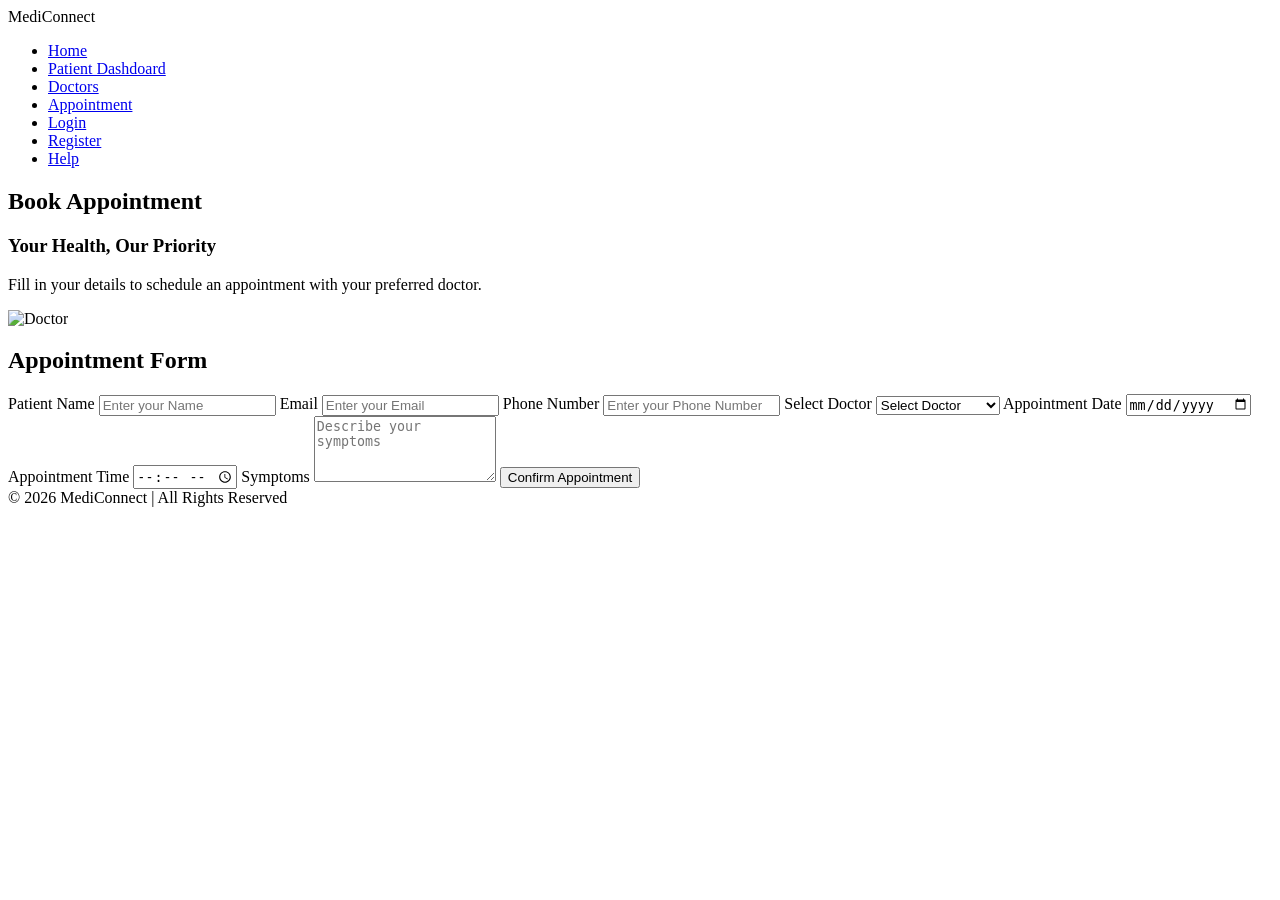
==== appointment.html @ 06fa48a0 "Add files via upload" ====
<!DOCTYPE html>
<html lang="en">
<head>
    <meta charset="UTF-8">
    <meta name="viewport" content="width=device-width, initial-scale=1.0">
    <title>MediConnect - Appointment</title>

    <link rel="stylesheet" href="css/style.css">
    <link rel="icon" type="image/jpeg" href="img/download.jpg"></head>

<body>

    <!-- Navbar -->

    <nav class="navbar">

        <div class="logo">MediConnect</div>

        <ul class="nav-links">
            <li><a href="index.html">Home</a></li>
            <li><a href="patient-dashboard.html">Patient Dashdoard</a></li>
            <li><a href="doctors.html">Doctors</a></li>
            <li><a href="appointment.html">Appointment</a></li>
            <li><a href="login.html">Login</a></li>
            <li><a href="register.html">Register</a></li>
            <li><a href="help.html">Help</a></li>
        </ul>

    </nav>

    <!-- Appointment Section -->

    <section class="main-container">

        <div class="left-side-style">

            <h1>Book Appointment</h1>

            <h3>Your Health, Our Priority</h3>

            <p>
                Fill in your details to schedule an appointment
                with your preferred doctor.
            </p>

            <img src="img/images.jpg" alt="Doctor" width="300">

        </div>

        <div class="login-card">

            <h2>Appointment Form</h2>

            <form>

                <label>Patient Name</label>

                <input
                type="text"
                placeholder="Enter your Name"
                required>

                <label>Email</label>

                <input
                type="email"
                placeholder="Enter your Email"
                required>

                <label>Phone Number</label>

                <input
                type="tel"
                placeholder="Enter your Phone Number"
                required>

                <label>Select Doctor</label>

                <select required>

                    <option>Select Doctor</option>

                    <option>Dr. Priya Sharma</option>

                    <option>Dr. Rahul Kumar</option>

                    <option>Dr. Anitha Rao</option>

                </select>

                <label>Appointment Date</label>

                <input
                type="date"
                required>

                <label>Appointment Time</label>

                <input
                type="time"
                required>

                <label>Symptoms</label>

                <textarea
                rows="4"
                placeholder="Describe your symptoms"></textarea>

                <button type="submit">

                    Confirm Appointment

                </button>

            </form>

        </div>

    </section>

    <footer>

        © 2026 MediConnect | All Rights Reserved

    </footer>

</body>
</html>
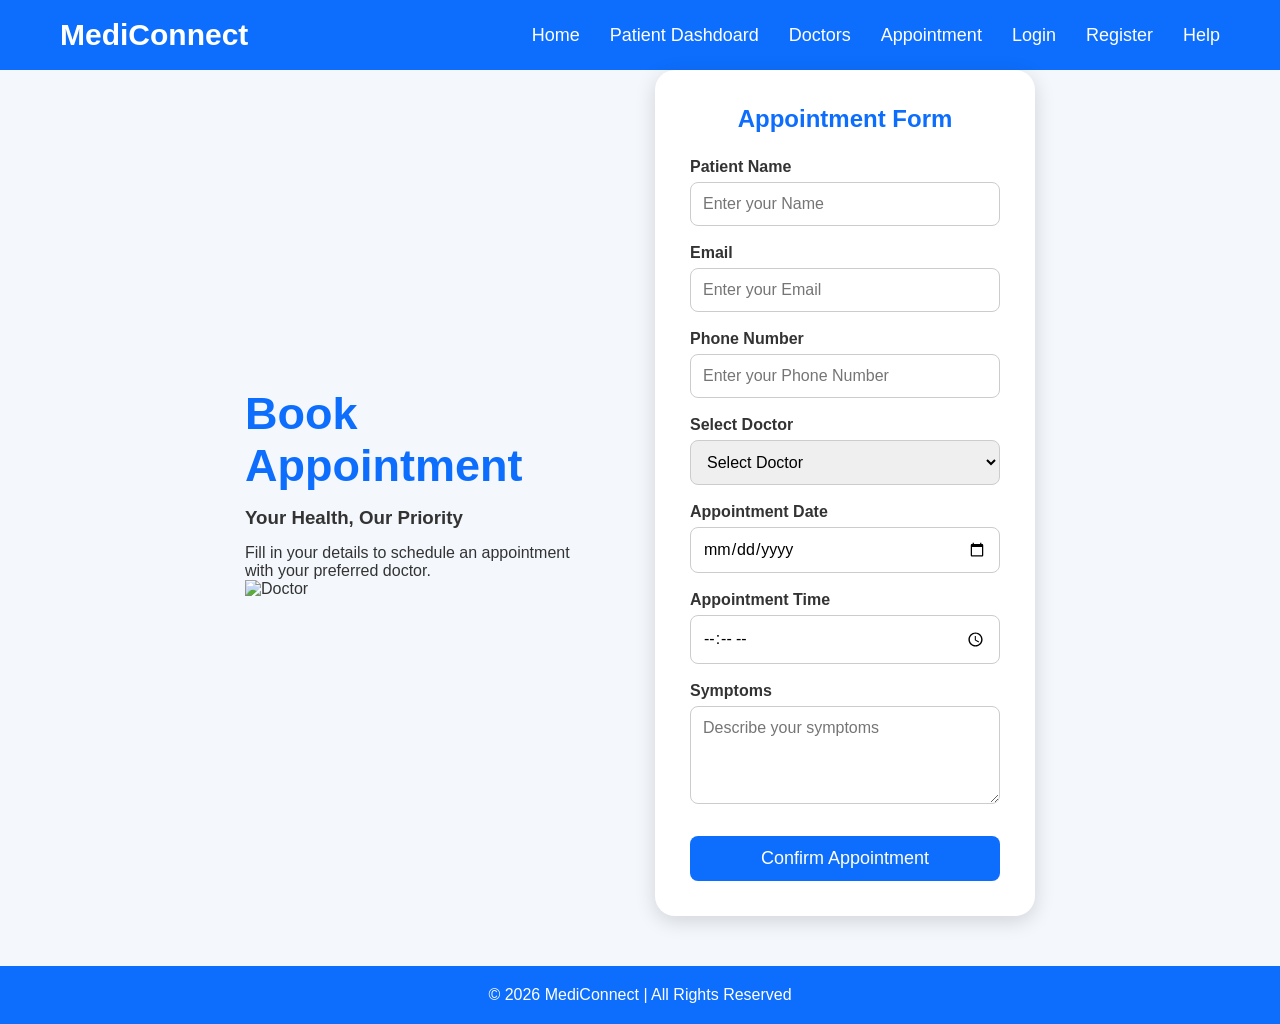
==== commit 318cf827: "appointment.html" ====
--- a/appointment.html
+++ b/appointment.html
@@ -5,7 +5,7 @@
     <meta name="viewport" content="width=device-width, initial-scale=1.0">
     <title>MediConnect - Appointment</title>
 
-    <link rel="stylesheet" href="css/style.css">
+    <link rel="stylesheet" href="style.css">
     <link rel="icon" type="image/jpeg" href="img/download.jpg"></head>
 
 <body>
@@ -125,4 +125,4 @@
     </footer>
 
 </body>
-</html>+</html>
--- a/style.css
+++ b/style.css
@@ -0,0 +1,446 @@
+/* ===========================
+   GLOBAL SETTINGS
+=========================== */
+
+*{
+    margin:0;
+    padding:0;
+    box-sizing:border-box;
+    font-family:Arial, Helvetica, sans-serif;
+}
+
+body{
+    background:#f4f8fc;
+    color:#333;
+}
+
+/* ===========================
+   NAVBAR
+=========================== */
+
+.navbar{
+    display:flex;
+    justify-content:space-between;
+    align-items:center;
+
+    background:#0d6efd;
+    padding:18px 60px;
+}
+
+.logo{
+    color:white;
+    font-size:30px;
+    font-weight:bold;
+   
+}
+.logo-img{
+    width: 80px;
+    height: 80px;
+}
+
+.nav-links{
+    list-style:none;
+    display:flex;
+    gap:30px;
+}
+
+.nav-links a{
+    text-decoration:none;
+    color:white;
+    font-size:18px;
+    transition:0.3s;
+}
+
+.nav-links a:hover{
+    color:yellow;
+}
+
+/* ===========================
+   HOME SECTION
+=========================== */
+
+.home{
+    display:flex;
+    justify-content:space-between;
+    align-items:center;
+
+    padding:60px;
+    min-height:85vh;
+}
+
+.home-content{
+    width:50%;
+}
+
+.home-content h1{
+    font-size:50px;
+    color:#0d6efd;
+    margin-bottom:20px;
+}
+
+.home-content h3{
+    font-size:30px;
+    margin-bottom:20px;
+}
+
+.home-content p{
+    font-size:18px;
+    line-height:30px;
+    margin-bottom:30px;
+}
+
+.home-image img{
+    width:450px;
+}
+
+/* ===========================
+   BUTTON
+=========================== */
+
+.btn{
+    display:inline-block;
+
+    background:#0d6efd;
+
+    color:white;
+
+    text-decoration:none;
+
+    padding:12px 30px;
+
+    border-radius:8px;
+
+    transition:0.3s;
+}
+
+.btn:hover{
+
+    background:#084298;
+
+}
+
+/* ===========================
+   SERVICES
+=========================== */
+
+.services{
+
+    text-align:center;
+
+    padding:60px;
+
+}
+
+.services h2{
+
+    font-size:38px;
+
+    color:#0d6efd;
+
+    margin-bottom:40px;
+
+}
+
+.service-box{
+
+    display:flex;
+
+    justify-content:center;
+
+    gap:30px;
+
+    flex-wrap:wrap;
+
+}
+
+.card{
+
+    width:280px;
+
+    background:white;
+
+    padding:25px;
+
+    border-radius:15px;
+
+    box-shadow:0 5px 15px rgba(0,0,0,.1);
+
+    transition:.3s;
+
+}
+
+.card:hover{
+
+    transform:translateY(-8px);
+
+}
+
+.card h3{
+
+    color:#0d6efd;
+
+    margin-bottom:15px;
+
+}
+
+/* ===========================  FOOTER=========================== */
+
+footer{
+
+    background:#0d6efd;
+
+    color:white;
+
+    text-align:center;
+
+    padding:18px;
+
+}
+
+footer{
+    background:#0d6efd;
+    color:white;
+    text-align:center;
+    padding:20px;
+    margin-top:50px;
+}
+
+/* =========================== LOGIN / REGISTER=========================== */
+
+.main-container{
+
+    display:flex;
+
+    justify-content:center;
+
+    align-items:center;
+
+    gap:60px;
+
+    min-height:85vh;
+
+}
+
+.left-side-style{
+
+    width:350px;
+
+}
+
+.left-side-style h1{
+
+    color:#0d6efd;
+
+    font-size:45px;
+
+    margin-bottom:15px;
+
+}
+
+.left-side-style h3{
+
+    margin-bottom:15px;
+
+}
+
+.login-page-style{
+
+    width:360px;
+
+    background:white;
+
+    padding:30px;
+
+    border-radius:15px;
+
+    box-shadow:0 5px 15px rgba(0,0,0,.15);
+
+}
+
+label{
+
+    font-weight:bold;
+
+}
+
+input,
+select,
+textarea{
+
+    width:100%;
+
+    padding:12px;
+
+    margin-top:6px;
+
+    margin-bottom:18px;
+
+    border:1px solid #ccc;
+
+    border-radius:8px;
+
+    font-size:16px;
+
+}
+
+button{
+
+    width:100%;
+
+    background:#0d6efd;
+
+    color:white;
+
+    border:none;
+
+    padding:12px;
+
+    border-radius:8px;
+
+    font-size:18px;
+
+    cursor:pointer;
+
+}
+
+button:hover{
+
+    background:#084298;
+
+}
+
+.image-section img{
+
+    width:400px;
+
+}
+
+/* =========================== RESPONSIVE=========================== */
+
+@media(max-width:900px){
+
+.home,
+.main-container{
+
+    flex-direction:column;
+
+    text-align:center;
+
+}
+
+.home-content{
+
+    width:100%;
+
+}
+
+.home-image img,
+.image-section img{
+
+    width:280px;
+
+}
+
+.navbar{
+
+    flex-direction:column;
+
+    gap:20px;
+
+}
+
+.nav-links{
+
+    flex-direction:column;
+
+    text-align:center;
+
+}
+
+}
+/* ================= LOGIN PAGE ================= */
+
+.login-section{
+
+    display:flex;
+
+    justify-content:center;
+
+    align-items:center;
+
+    gap:80px;
+
+    min-height:85vh;
+
+}
+
+.login-left{
+
+    width:400px;
+
+}
+
+.login-left h1{
+
+    color:#0d6efd;
+
+    font-size:45px;
+
+    margin-bottom:20px;
+
+}
+
+.login-left p{
+
+    font-size:18px;
+
+    line-height:30px;
+
+    margin-bottom:25px;
+
+}
+
+.login-left img{
+
+    width:350px;
+
+}
+
+.login-card{
+
+    width:380px;
+
+    background:white;
+
+    padding:35px;
+
+    border-radius:20px;
+
+    box-shadow:0 5px 20px rgba(0,0,0,.15);
+
+}
+
+.login-card h2{
+
+    text-align:center;
+
+    margin-bottom:25px;
+
+    color:#0d6efd;
+
+}
+
+.login-card button{
+
+    margin-top:10px;
+
+}
+
+.register-link{
+
+    text-align:center;
+
+    margin-top:20px;
+
+}
+
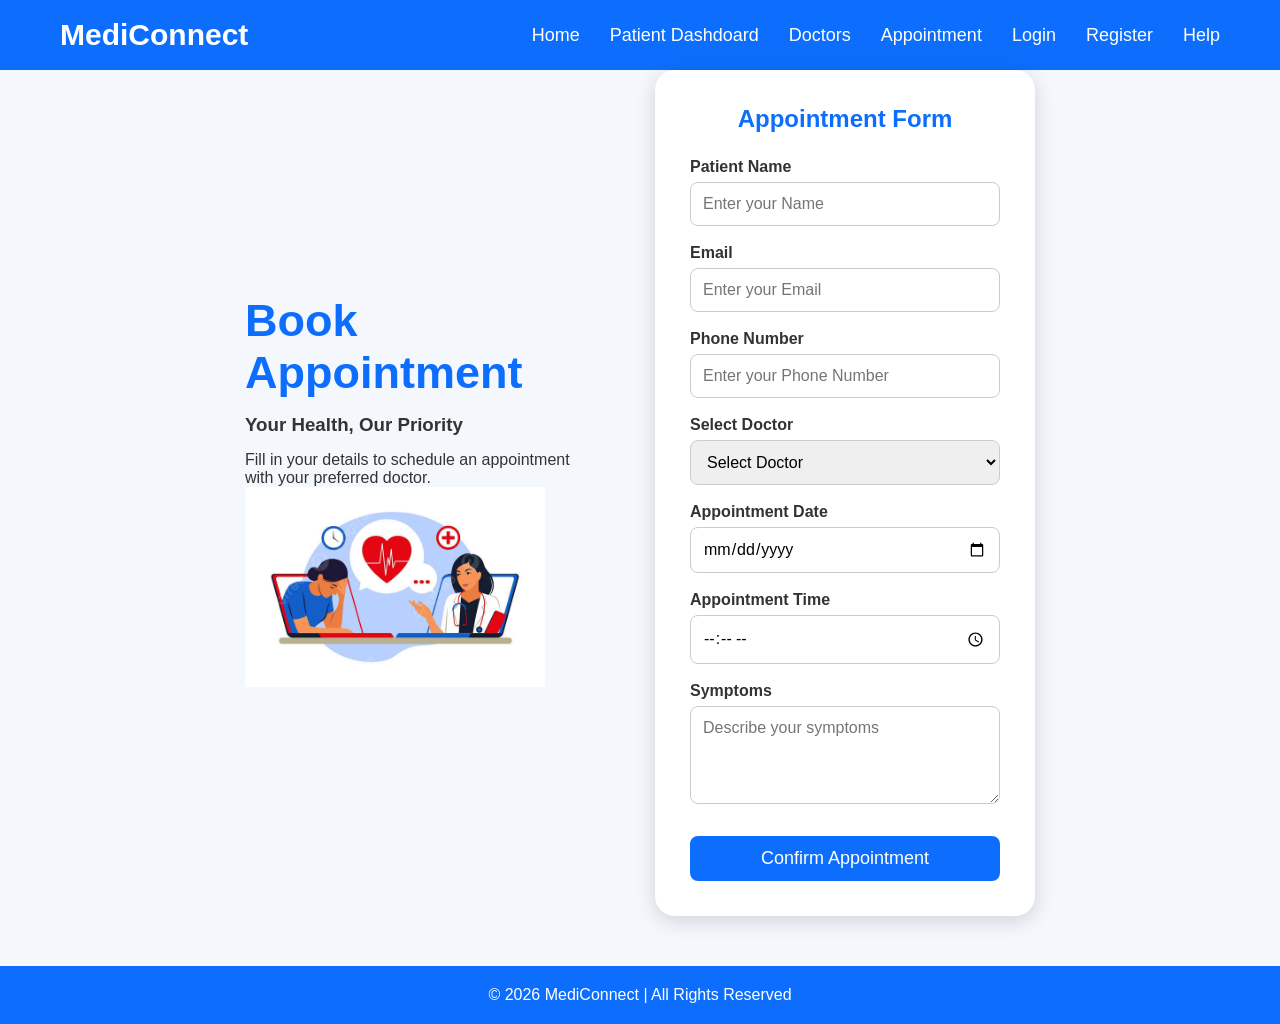
==== commit 0edc01e2: "appointment.html" ====
--- a/appointment.html
+++ b/appointment.html
@@ -6,7 +6,7 @@
     <title>MediConnect - Appointment</title>
 
     <link rel="stylesheet" href="style.css">
-    <link rel="icon" type="image/jpeg" href="img/download.jpg"></head>
+    <link rel="icon" type="image/jpeg" href="download.jpg"></head>
 
 <body>
 
@@ -43,7 +43,7 @@
                 with your preferred doctor.
             </p>
 
-            <img src="img/images.jpg" alt="Doctor" width="300">
+            <img src="images.jpg" alt="Doctor" width="300">
 
         </div>
 
